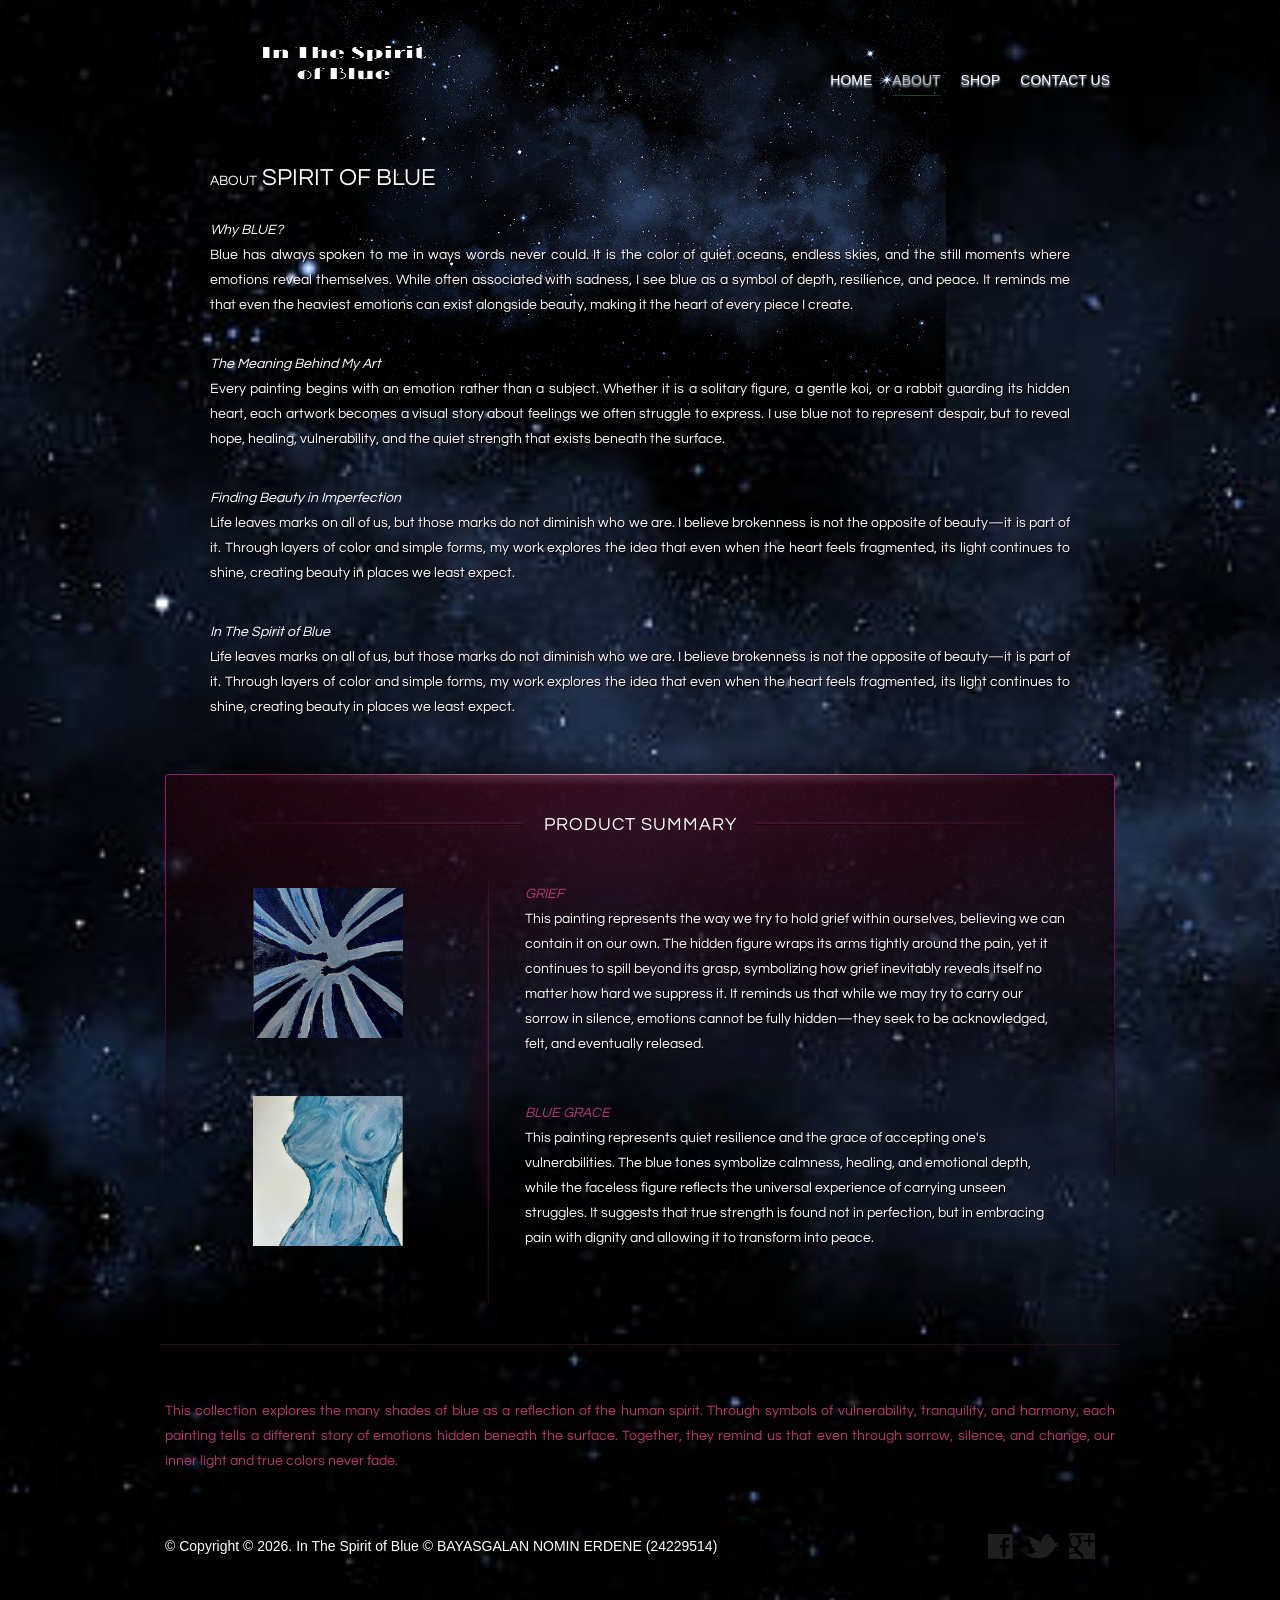
==== about.html @ bdae64c0 "Initial website" ====
<!DOCTYPE html>
<!-- Website template by freewebsitetemplates.com -->
<html>
<head>
	<title>About - In The Spirit of Blue</title>
	<meta charset="utf-8">
	<link href="css/style.css" rel="stylesheet" type="text/css">
	<!--[if IE 7]>
		<link href="css/ie7.css" rel="stylesheet" type="text/css">
	<![endif]-->
</head>
<body>
	<div id="background">
		<div id="page">
			<div id="header">
				<a href="in-the-spirit-of-blue.html"><img id="logo" src="images/img.PNG" width="280" height="65" alt=""></a>
				<ul class="navigation">
					<li>
						<a href="in-the-spirit-of-blue.html">HOME</a>
					</li>
					<li>
						<a class="active" href="about.html">ABOUT</a>
					</li>
					<li>
						<a href="shop.html">SHOP</a>
					</li>
					<li>
						<a href="contact.html">CONTACT US</a>
					</li>
				</ul>
			</div>
			<div id="body">
				<div class="section">
					<h2><span>ABOUT</span> SPIRIT OF BLUE</h2>
					<ul>
						<li>
							<h2><a href="about.html">Why BLUE?</a></h2>
							<p>
								Blue has always spoken to me in ways words never could. It is the color of quiet oceans, endless skies, and the still moments where emotions reveal themselves. While often associated with sadness, I see blue as a symbol of depth, resilience, and peace. It reminds me that even the heaviest emotions can exist alongside beauty, making it the heart of every piece I create.
							</p>
						</li>
						<li>
							<h2><a href="about.html">The Meaning Behind My Art</a></h2>
							<p>
                                Every painting begins with an emotion rather than a subject. Whether it is a solitary figure, a gentle koi, or a rabbit guarding its hidden heart, each artwork becomes a visual story about feelings we often struggle to express. I use blue not to represent despair, but to reveal hope, healing, vulnerability, and the quiet strength that exists beneath the surface.
						</li>
						<li>
							<h2><a href="about.html">Finding Beauty in Imperfection</a></h2>
							<p>
								Life leaves marks on all of us, but those marks do not diminish who we are. I believe brokenness is not the opposite of beauty—it is part of it. Through layers of color and simple forms, my work explores the idea that even when the heart feels fragmented, its light continues to shine, creating beauty in places we least expect.
							</p>
						</li>
						<li>
							<h2><a href="about.html">In The Spirit of Blue</a></h2>
							<p>
								<span></span> <span></span> Life leaves marks on all of us, but those marks do not diminish who we are. I believe brokenness is not the opposite of beauty—it is part of it. Through layers of color and simple forms, my work explores the idea that even when the heart feels fragmented, its light continues to shine, creating beauty in places we least expect.
							</p>
						</li>
					</ul>
				</div>
				<div id="content">
					<div class="header">
						<h2><a href="in-the-spirit-of-blue.html" class="white-text">PRODUCT SUMMARY</a></h2>
					</div>
					<div class="section">
						<div class="sidebar">
							<ul>
								<li>
									<a href="about.html"><img src="images/img2.jpg" width="150" height="150" alt=""></a>
								</li>
								<li>
									<a href="about.html"><img src="images/img3.jpg" width="150" height="150" alt=""></a>
								</li>
							</ul>
						</div>
						<div class="content">
							<ul>
								<li>
									<h2><a href="about.html">GRIEF</a></h2>
									<p>
										This painting represents the way we try to hold grief within ourselves, believing we can contain it on our own. The hidden figure wraps its arms tightly around the pain, yet it continues to spill beyond its grasp, symbolizing how grief inevitably reveals itself no matter how hard we suppress it. It reminds us that while we may try to carry our sorrow in silence, emotions cannot be fully hidden—they seek to be acknowledged, felt, and eventually released.
								</li>
								<li>
									<h2><a href="about.html">BLUE GRACE</a></h2>
									<p>
                                        This painting represents quiet resilience and the grace of accepting one's vulnerabilities. The blue tones symbolize calmness, healing, and emotional depth, while the faceless figure reflects the universal experience of carrying unseen struggles. It suggests that true strength is found not in perfection, but in embracing pain with dignity and allowing it to transform into peace.
									</p>
								</li>
							</ul>
						</div>
					</div>
				</div>
			</div>
			<div id="footer">
				<div>
					<p>
                    	This collection explores the many shades of blue as a reflection of the human spirit. Through symbols of vulnerability, tranquility, and harmony, each painting tells a different story of emotions hidden beneath the surface. Together, they remind us that even through sorrow, silence, and change, our inner light and true colors never fade.

					</p>
				</div>
				<span id="footnote"> &copy; Copyright &copy; 2026. In The Spirit of Blue </span>
				<span id="footnote"> &copy; BAYASGALAN NOMIN ERDENE (24229514)</span>
				<ul class="connect">
					<li><a href="http://www.freewebsitetemplates.com/go/facebook/" class="facebook">&nbsp;</a></li>
					<li><a href="http://www.freewebsitetemplates.com/go/twitter/" class="twitter">&nbsp;</a></li>
					<li><a href="http://www.freewebsitetemplates.com/go/googleplus/" class="googleplus">&nbsp;</a></li>
				</ul>
			</div>
		</div>
	</div>
</body>
</html>
---- css/style.css ----
/** Website template by freewebsitetemplates.com **/
body {
	margin:0;
	padding:0;
	font-family:Arial, Verdana, Helvetica, sans-serif;
	font-size:14px;
	line-height:25px;
	color:#fff;
	text-align:justify;
	background-color:#001036;
	background-image:url("../images/star.png.jpg");
	background-repeat:no-repeat;
	background-position:center top;
	background-size:cover;
}
@font-face {
	font-family:'QuestrialRegular';
	src:url('../fonts/questrial-regular-webfont.eot');
	src:url('../fonts/questrial-regular-webfont.eot?#iefix') format('embedded-opentype'),
	url('../fonts/questrial-regular-webfont.woff') format('woff'),
	url('../fonts/questrial-regular-webfont.ttf') format('truetype'),
	url('../fonts/questrial-regular-webfont.svg#QuestrialRegular') format('svg');
	font-weight:normal;
	font-style:normal;
}
#background {
	background:url("../images/star.png.jpg");
	background-repeat:no-repeat;
	background-position:top center;
	margin:0;
	padding:0;
}
#background #page {
	width:960px;
	margin:0 auto;
}
#background #page #header {
	width:960px;
	margin:0 auto;
	height:115px;
}
#background #page #header img#logo {
	margin:30px 0 0 45px;
	border:0;
}
#background #page #header ul.navigation {
	list-style-type:none;
	margin:50px 0 0 0;
	padding:0;
	height:60px;
	float:right;
	overflow:hidden;
}
#background #page #header ul.navigation li {
	float:left;
	padding:0 10px;
}
#background #page #header ul.navigation li a {
	text-decoration:none;
	display:inline-block;
	line-height:60px;
	color:#ffffff;
	text-shadow:0 2px 2px #b4c2df;
}
#background #page #header ul.navigation li a:hover {
	text-decoration:none;
	display:inline-block;
	line-height:60px;
	color:#1b2a56;
	background:url("../images/bg-menu-selected.gif");
	background-position:center 45px;
	background-repeat:no-repeat;
}
#background #page #header ul.navigation li a.active {
	text-decoration:none;
	display:block;
	line-height:60px;
	color:#BCBEB8;
	background:url("../images/bg-menu-selected.gif");
	background-position:center 45px;
	background-repeat:no-repeat;
}
#background #page #body {
	width:960px;
	margin:0 auto;
}
#background #page #body .featured {
	width:950px;
	margin:0 auto;
	height:441px;
	overflow:hidden;
}
#background #page #body .featured .section {
	width:950px;
	margin:0 auto;
	height:415px;
	position:relative;
	overflow:visible;
	padding:0;
}
#background #page #body .featured .section img {
	border:0;
	text-decoration:none;
	position:absolute;
	z-index:0;
}
#background #page #body .featured .section div {
	margin-left:45px;
	width:441px;
	position:absolute;
	z-index:1;
}
#background #page #body .featured .section div h2 {
	overflow:hidden;
	margin-top:40px;
	padding:0 0 20px 0;
	background:url("../images/border-header.png");
	background-repeat:no-repeat;
	background-position:bottom;
	color:#fff9fc;
}
#background #page #body .featured .section div h2 a {
	text-decoration:none;
	display:block;
	overflow:hidden;
	font-size:20px;
	font-family:'QuestrialRegular';
	font-weight:normal;
	color:#fff9fc;
	text-align:justify;
	text-shadow:0px 2px 2px #000;
}
#background #page #body .featured .section div h2 a span {
	display:block;
	font-size:35px;
	font-family:'QuestrialRegular';
	font-weight:normal;
	color:#fff9fc;
	margin-top:5px;
	text-align:justify;
	text-shadow:0px 2px 1px #000;
}
#background #page #body .featured .section div p {
	overflow:hidden;
	padding:0;
	margin-top:20px;
	font-size:14px;
	font-family:'QuestrialRegular';
	color:#fff9fc;
}
#background #page #body .featured .section div p a {
	color:#fff9fc;
	font-family:'QuestrialRegular';
	font-size:14px;
	text-shadow:0px 1px 1px #ffffff;
}
#background #page #body .featured .section div p a:hover {
	color:#bcbeb8;
	font-family:'QuestrialRegular';
	font-size:14px;
}
#background #page #body .featured .section div a.button {
	background:url("../images/button.png") no-repeat scroll 0 -248px transparent;
	height:42px;
	width:174px;
	display:inline-block;
	margin:20px 20px 0 0;
	text-decoration:none;
	line-height:42px;
	text-align:center;
	font-size:14px;
	font-family:'QuestrialRegular';
	color:#ffffff;
	text-shadow:2px 2px 2px #fffefe;
}
#background #page #body .featured .section div a.button:hover {
	background:url("../images/button.png") no-repeat scroll 0 -156px transparent;
}
#background #page #body .featured p {
	padding:0 40px;
	font-size:14px;
}
#background #page #body .featured h2 {
	padding:0 40px;
	margin:30px 0 0 0;
}
#background #page #body .featured h2 a {
	text-decoration:none;
	color:#ebebeb;
	font-size:21px;
}
#background #page #body .featured h2 a span {
	color:#ebebeb;
	font-size:14px;
	font-family:Arial;
}
#background #page #body .featured .section ul {
	list-style-type:none;
	margin:0px 0 0 325px;
	padding:0 30px;
	width:565px;
	position:absolute;
	z-index:1;
}
#background #page #body .featured .section ul li {
	margin:0;
	padding:0;
	height:150px;
}
#background #page #body .featured .section ul li h2 {
	margin:0;
	padding:20px 10px 20px 0;
	text-align:right;
}
#background #page #body .featured .section ul li h2 a {
	color:#fffdfe;
	text-shadow:0px 2px 2px #000;
	font-size:14px;
	font-weight:normal;
	font-style:normal;
}
#background #page #body .featured .section ul li h2 a:hover {
	color:#d86997;
	text-shadow:0 1px 0 #000000;
}
#background #page #body .featured .section ul li p {
	padding:0 10px 0 10px;
	margin:0;
	color:#fffdfe;
	font-size:14px;
}
#background #page #body .featured .section h3 {
	margin:0;
	padding:0;
	position:relative;
	top:35px;
	left:40px;
	color:#fffdfe;
	text-shadow:2px 2px 1px #000000;
	font-family:'QuestrialRegular';
	font-size:18px;
	width:300px;
}
#background #page #body .featured p span {
	display:block;
}
#background #page #body #content {
	width:960px;
	background:url("../images/bg-content.png");
	background-repeat:no-repeat;
	background-position:top center;
	margin-top:-37px;
	padding-top:15px;
}
#background #page #body #content .header {
	width:950px;
	height:70px;
	line-height:70px;
	margin:0 auto;
	background:url("../images/bg-content-header5.png");
	background-repeat:no-repeat;
	background-position:center;
	margin:40px 5px 20px 5px;
	padding-top:0px;
}
#background #page #body #content .header h2 {
	width:auto;
	text-align:center;
}
#background #page #body #content .header h2 a {
	text-align:center;
	text-decoration:none;
	color:#12030a;
	text-shadow:1px 1px 1px #1e0713;
	font-size:18px;
	font-weight:normal;
	font-family:Arial;
	font-family:'QuestrialRegular';
	letter-spacing:1px;
}
#background #page #body #content .header h2 a.white-text {
	color:#ffffff;
	text-shadow:none;
}
#background #page #body #content .section {
	padding:0 5px;
	width:950px;
	height:auto;
	overflow:hidden;
}
#background #page #body #content .section .sidebar {
	background:url("../images/separator.png");
	background-position:298px 0;
	background-repeat:no-repeat;
	float:left;
	margin-top:-15px;
	padding-top:15px;
	width:325px;
}
#background #page #body #content .section .sidebar ul {
	list-style-type:none;
	margin:0;
	padding:0;
}
#background #page #body #content .section .sidebar ul li {
	text-align:center;
	margin:10px 0 50px 0;
}
#background #page #body #content .section .sidebar ul li img {
	border:0;
}
#background #page #body #content .section .content {
	width:560px;
	float:left;
	padding:0 25px 0 25px;
}
#background #page #body #content .section .content ul {
	list-style-type:none;
	margin:0;
	padding:0;
}
#background #page #body #content .section .content ul li {
	margin:0 0 40px 0;
}
#background #page #body #content .section .content ul li img {
	border:0;
}
#background #page #body #content .section .content ul li p {
	font-family:'QuestrialRegular';
	font-size:14px;
	color:#fff9fc;
	margin-top:0;
	margin-bottom:0;
	text-align:left;
}
#background #page #body #content .section .content ul li p a {
	font-family:'QuestrialRegular';
	font-size:14px;
	color:#fff9fc;
}
#background #page #body #content .section .content ul li p a:hover {
	font-family:'QuestrialRegular';
	font-size:14px;
	color:#fd90c0;
}
#background #page #body #content .section .content ul li h2 {
	margin:0;
	font-family:'QuestrialRegular';
}
#background #page #body #content .section .content ul li h2 a {
	color:#b43b6d;
	font-size:14px;
	font-style:Italic;
	font-family:'QuestrialRegular';
	text-decoration:none;
}
#background #page #body #content .section .content ul li h2 a:hover {
	color:#ffffff;
}
#background #page #body #content .section .content ul li a.more {
	color:#76636c;
	font-size:12px;
	font-style:Italic;
	font-family:'QuestrialRegular';
	margin-left:10px;
}
#background #page #body #content .section .content ul li a.more:hover {
	color:#e9458f;
	font-size:12px;
	font-style:Italic;
	font-family:'QuestrialRegular';
	margin-left:10px;
}
#background #page #body #content table {
	width:950px;
	padding:0;
	margin:70px auto 0;
}
#background #page #body #content table.message {
	margin:10px auto 0;
}
#background #page #body #content table td {
	padding:0 50px 20px 50px;
}
#background #page #body #content table td label span {
	color:#ebebeb;
	font-size:14px;
	float:left;
	margin-top:5px;
	font-family:'QuestrialRegular';
	text-shadow:1px 2px 1px #000000;
}
#background #page #body #content table td label input {
	color:#ebebeb;
	background:url("../images/interface.png") no-repeat scroll 0 -128px transparent;
	width:255px;
	border:0;
	padding:12px 5px;
	float:right;
}
#background #page #body #content table td label textarea {
	color:#ebebeb;
	background:url("../images/interface.png") no-repeat scroll 0 -216px transparent;
	height:184px;
	width:712px;
	border:0;
	padding:5px;
	float:right;
}
#background #page #body #content table td label input#subscribe {
	background:transparent;
	height:14px;
	width:14px;
	float:none;
	display:inline-block;
	border:0;
	padding:0;
	margin:15px 10px 0 120px;
}
#background #page #body #content table td label.subscribe {
	background:url("../images/interface1.png") no-repeat scroll 121px 1px transparent;
}
#background #page #body #content table td label.subscribe.active {
	background:url("../images/interface1.png") no-repeat scroll 121px -63px transparent;
}
#background #page #body #content table td label.agree {
	background:url("../images/interface1.png") no-repeat scroll 5px 1px transparent;
}
#background #page #body #content table td label.agree.active {
	background:url("../images/interface1.png") no-repeat scroll 5px -63px transparent;
}
#background #page #body #content table td label input#agree {
	background-color:transparent;
	height:14px;
	width:14px;
	margin-right:10px;
	float:none;
	display:inline-block;
	border:0;
	padding:0;
	margin-top:15px;
}
#background #page #body #content table td label {
	margin-right:20px;
	font-family:'QuestrialRegular';
	color:#B43B6D;
}
#background #page #body #content table td input[type="submit"] {
	background-color:#e8eaed;
	color:#003f82;
	height:33px;
	width:145px;
	border:1px solid #aac1df;
	border-radius:4px;
	cursor:pointer;
	margin-left:130px;
	font-family:'QuestrialRegular';
	font-size:14px;
	font-weight:700;
	text-transform:uppercase;
}
#background #page #body #content table td input[type="submit"]:hover {
	background-color:#d7dbe5;
}
#background #page #body #section {
	width:950px;
	margin:20px auto 0;
	overflow:hidden;
}
#background #page #body #section .sidebar {
	width:325px;
	float:left;
	background:url("../images/bg-sidebar.jpg");
	background-repeat:no-repeat;
	background-position:top;
	min-height:608px;
	background-color:#12020D;
}
#background #page #body #section .sidebar h1 {
	color:#0d030b;
	font-family:'QuestrialRegular';
	font-size:18px;
	font-weight:normal;
	text-align:center;
	text-decoration:none;
	text-shadow:2px 1px 1px #601d3c;
	margin-bottom:0;
	letter-spacing:1px;
}
#background #page #body #section .sidebar ul {
	list-style-type:none;
	margin:0;
	padding:0;
	width:322px;
}
#background #page #body #section .sidebar ul li {
	padding:15px 0 0 20px;
	line-height:30px;
	width:307px;
	background:url("../images/bg-sidebar-shadow.png") no-repeat scroll center top transparent;
}
#background #page #body #section .sidebar ul li ul {
	margin-bottom:30px;
	width:290px;
}
#background #page #body #section .sidebar ul li ul li {
	background:none;
	padding:0 0 0 20px;
	line-height:25px;
	width:280px;
}
#background #page #body #section .sidebar ul li ul li a {
	background:0;
}
#background #page #body #section .sidebar ul li.active {
	background:none;
}
#background #page #body #section .sidebar ul li a {
	text-decoration:none;
	color:#ebebeb;
	display:inline-block;
	width:277px;
	font-family:'QuestrialRegular';
	font-size:14px;
}
#background #page #body #section .sidebar ul li a {
	text-decoration:none;
	color:#ebebeb;
	background:url("../images/button.png") no-repeat scroll 265px -520px transparent;
	height:40px;
}
#background #page #body #section .sidebar ul li a:hover {
	text-decoration:none;
	color:#ebebeb;
	background:url("../images/button.png") no-repeat scroll 265px -457px transparent;
}
#background #page #body #section .sidebar ul li.active a {
	text-decoration:none;
	color:#ebebeb;
	background:url("../images/button.png") no-repeat scroll 265px -395px transparent;
	display:inline-block;
	width:277px;
	height:auto;
}
#background #page #body #section .sidebar ul li.active a:hover {
	text-decoration:none;
	color:#ebebeb;
	background:url("../images/button.png") no-repeat scroll 265px -333px transparent;
	display:inline-block;
	width:277px;
}
#background #page #body #section .sidebar ul li.active ul li a:hover {
	background:none;
}
#background #page #body #section .sidebar ul li.active ul li a {
	background:none;
	font-family:'QuestrialRegular';
	font-size:14px;
	color:#f9f2f2;
	line-height:22px;
}
#background #page #body #section .sidebar ul li a:hover {
	text-decoration:none;
	color:#f9f2f2;
}
#background #page #body #section .content {
	width:605px;
	float:left;
	padding:0 0 0 20px;
}
#background #page #body #section .content p {
	font-family:'QuestrialRegular';
	font-size:14px;
	text-shadow:1px 1px 1px #2f1926;
	color:#ceb0c8;
	text-align:left;
	clear:both;
}
#background #page #body #section .content p.section-summary {
	color:#f4fefd;
	font-size:15px;
	line-height:24px;
	text-shadow:1px 1px 2px rgba(0, 0, 0, 0.35);
	margin-top:20px;
}
#background #page #body #section .content p a {
	font-family:'QuestrialRegular';
	font-size:14px;
	color:#ceb0c8;
}
#background #page #body #section .content p a:hover {
	color:#ffffff;
}
#background #page #body #section .content h2 {
	background:url("../images/border-header.png") repeat-x scroll bottom transparent;
	margin-top:10px;
	overflow:hidden;
	padding-bottom:20px;
	font-family:'QuestrialRegular';
	color:#BCBEB8;
	text-shadow:2px 2px 1px #000;
}
#background #page #body #section .content div.details {
	width:292px;
	width:265px;
	vertical-align:top;
	float:left;
	margin:10px 0 30px 0;
	overflow:hidden;
}
#background #page #body #section .content div.details p {
	margin:0 0 30px 0;
	text-align:left;
	font-family:'QuestrialRegular';
	font-size:14px;
	color:#f4fefd;
	line-height:22px;
	width:250px;
}
#background #page #body #section .content div.details p a {
	margin-top:0;
	text-align:left;
	font-family:'QuestrialRegular';
	font-size:14px;
	color:#f4fefd;
}
#background #page #body #section .content div.details p a:hover {
	margin-top:0;
	text-align:left;
	font-family:'QuestrialRegular';
	font-size:14px;
	color:#CEB0C8;
}
#background #page #body #section .content div.details ul {
	margin:0 0 20px 0;
	list-style-type:none;
	padding:0;
	width:225px;
}
#background #page #body #section .content div.details ul li {
	position:relative;
	background:none;
	padding-left:24px;
	text-align:left;
	margin:0 0 20px 0;
}
#background #page #body #section .content div.details ul li::before {
	content: "+";
	position:absolute;
	left:0;
	top:0;
	color:#007bff;
	font-size:18px;
	font-weight:700;
	line-height:22px;
}
#background #page #body #section .content div.details ul li a {
	color:#e6e9ed;
	font-family:'QuestrialRegular';
	font-size:14px;
	line-height:22px;
	text-align:left;
	text-decoration:none;
	display:block;
}
#background #page #body #section .content div.details ul li a:hover {
	color:#fefdfd;
	font-family:'QuestrialRegular';
	font-size:14px;
}
#background #page #body #section .content div.details a.button {
	background-color:#d9dbe1;
	border:1px solid #0053a6;
	width:123px;
	height:28px;
	color:#0053a6;
	float:left;
	font-size:14px;
	line-height:28px;
	margin:10px 9px 0 0;
	text-align:center;
	text-decoration:none;
}
#background #page #body #section .content div.details a.button:hover {
	background-color:#c8cbd4;
}
#cartSidebar {
	position: fixed;
	top: 120px;
	right: 20px;
	width: 260px;
	background: rgba(18, 2, 13, 0.95);
	border: 1px solid #3e2c3c;
	padding: 18px;
	color: #f5e7f6;
	box-shadow: 0 0 20px rgba(0, 0, 0, 0.5);
	display: none;
	z-index: 50;
}
#cartSidebar.visible {
	display: block;
}
#cartSidebar h3 {
	margin: 0 0 10px;
	color: #e9c6d8;
	font-family:'QuestrialRegular';
	text-transform: uppercase;
	font-size: 15px;
	letter-spacing: 1px;
}
#cartSidebar ul {
	list-style: none;
	margin: 0 0 12px;
	padding: 0;
}
#cartSidebar li {
	border-bottom: 1px solid rgba(255,255,255,0.08);
	padding: 6px 0;
	font-size: 14px;
	color: #d7ccdc;
}
#cartSidebar button.cart-buy {
	width: 100%;
	display: block;
	margin: 8px 0 0;
	border: 0;
	background: #8a4a8f;
	color: #fff;
	font-family:'QuestrialRegular';
	font-size: 14px;
	line-height: 28px;
	cursor: pointer;
}
#cartSidebar button.cart-buy:hover {
	background: #a55db0;
}
#cartSidebar button.sidebar-remove {
	margin-left: 10px;
	padding: 2px 8px;
	border: 1px solid rgba(255,255,255,0.3);
	background: transparent;
	color: #d7ccdc;
	font-family:'QuestrialRegular';
	font-size: 12px;
	cursor: pointer;
}
#cartSidebar button.sidebar-remove:hover {
	background: rgba(165,93,176,0.15);
	border-color: #a55db0;
	color: #fff;
}
#cartSidebar button.sidebar-close {
	position: absolute;
	top: 12px;
	right: 12px;
	width: 24px;
	height: 24px;
	border: none;
	background: transparent;
	color: #f5e7f6;
	font-size: 20px;
	line-height: 24px;
	cursor: pointer;
}
#cartSidebar button.sidebar-close:hover {
	color: #ffffff;
}
#background #page #body #section .content div.item {
	float:left;
	width:340px;
	margin:10px 0 30px 0;
	overflow:hidden;
}
#background #page #body #section .content div.item ul.slider {
	margin:0 auto;
	list-style-type:none;
	padding:0;
	overflow:hidden;
	width:160px;
}
#background #page #body #section .content div.item ul.slider li {
	background:0;
	width:auto;
	float:left;
	margin:0;
	padding:0 5px;
}
#background #page #body #section .content div.item.slider li a {
	text-decoration:none;
}
#background #page #body #section .content div.item ul.slider li a img {
	border:0;
}
#background #page #body #section .content div.item img {
	border:0;
}
#background #page #body .section {
	padding:20px 40px;
}
#background #page #body .section h2 span {
	font-family:'QuestrialRegular';
	color:#fff9f9;
	font-size:14px;
	text-shadow:1px 3px 2px #000000;
	font-weight:normal;
}
#background #page #body .section h2 {
	font-family:'QuestrialRegular';
	font-size:24px;
	color:#D9B6C4;
	text-shadow:1px 3px 2px #000000;
	font-weight:normal;
}
#background #page #body .section ul {
	list-style-type:none;
	margin:0;
	padding:0;
}
#background #page #body .section ul li p {
	font-size:14px;
	font-family:'QuestrialRegular';
	color:#fff9f9;
	margin-top:0;
	text-shadow:1px 1px 1px #000000;
}
#background #page #body .section ul li p span {
	display:block;
	font-style:normal;
}
#background #page #body .section ul li p a {
	font-size:14px;
	font-family:'QuestrialRegular';
	color:#fff9f9;
}
#background #page #body .section ul li p a:hover {
	color:#fd90c0;
}
#background #page #body .section ul li h2 {
	margin:20px 0 0 0;
}
#background #page #body .section ul li h2 a {
	color:#ffffff;
	font-family:'QuestrialRegular';
	font-size:14px;
	text-decoration:none;
	text-shadow:none;
	font-style:italic;
}
#background #page #body .section p {
	padding:0 10px;
	font-size:14px;
	margin-bottom:30px;
	color:#fefdfd;
	font-family:'QuestrialRegular';
	text-shadow:1px 1px 1px #000000;
}
#background #page #body .section p a {
	color:#fefdfd;
	font-family:'QuestrialRegular';
	font-size:14px;
}
#background #page #body .section p a:hover {
	color:#fd90c0;
}
#background #page #body .section p span {
	display:block;
	font-style:italic;
}
#background #page #body .section h2 {
	padding:0 10px;
	margin:30px 0 0 0;
	color:#fff9f9;
}
#background #page #body .section h2 a {
	text-decoration:none;
	color:#fff9f9;
	font-size:21px;
	font-family:'QuestrialRegular';
	font-size:18px;
}
#background #page #body .section h2 a span {
	color:#fff9f9;
	font-size:14px;
	font-family:Arial;
}
#background #page #footer {
	width:950px;
	margin:40px auto 0;
	padding:40px 5px 60px 5px;
	border-style:solid;
	border-width:1px;
	border-color:#2d0b1c;
	border-right:none;
	border-left:none;
	border-bottom:none;
	position:relative;
}
#background #page #footer div p {
	color:#b43b6d;
	font-size:14px;
	font-family:'QuestrialRegular';
}
#background #page #footer div p a {
	color:#b43b6d;
	font-size:14px;
	font-family:'QuestrialRegular';
}
#background #page #footer div p a:hover {
	color:#fd90c0;
	font-size:14px;
	font-family:'QuestrialRegular';
}
#background #page #footer .footer-strong {
	font-weight:700;
}
#background #page #footer a.template-link {
	color:#ff66cc;
	font-size:12px;
	font-family:'QuestrialRegular';
	font-weight:bold;
	text-decoration:none;
}
#background #page #footer a.template-link:hover {
	color:#ff66cc;
	text-decoration:none;
}
#background #page #footer span#footnote {
	color:#ffffff;
}
#background #page #footer div#footnote {
	width:950px;
	text-align:center;
	padding:60px 0;
}
#background #page #footer div#footnote span {
	color:#76636c;
	font-size:12px;
	font-family:'QuestrialRegular';
}
#background #page #footer div {
	margin:0 0 60px 0;
}
#background #page #footer ul.connect {
	list-style-type:none;
	margin:0;
	padding:0;
	position:absolute;
	right:20px;
	bottom:60px;
}
#background #page #footer ul.connect li {
	float:left;
	margin:0 5px;
}
#background #page #footer ul.connect li a {
	text-decoration:none;
	display:block;
}
#background #page #footer ul.connect li a.facebook {
	background:url("../images/icon.png") no-repeat scroll 0 -76px transparent;
	width:25px;
	height:26px;
}
#background #page #footer ul.connect li a.facebook:hover {
	background:url("../images/icon.png") no-repeat scroll 0 0 transparent;
	width:25px;
	height:26px;
}
#background #page #footer ul.connect li a.twitter {
	background:url("../images/icon.png") no-repeat scroll 0 -380px transparent;
	width:36px;
	height:26px;
}
#background #page #footer ul.connect li a.twitter:hover {
	background:url("../images/icon.png") no-repeat scroll 0 -304px transparent;
	width:36px;
	height:26px;
}
#background #page #footer ul.connect li a.googleplus {
	background:url("../images/icon.png") no-repeat scroll 0 -228px transparent;
	width:26px;
	height:26px;
}
#background #page #footer ul.connect li a.googleplus:hover {
	background:url("../images/icon.png") no-repeat scroll 0 -152px transparent;
	width:26px;
	height:26px;
}
---- css/ie7.css ----
/** Website template by freewebsitetemplates.com **/
#background #page #header ul.navigation {
	margin:-45px 0 0 0;
}
#background #page #body #content {
	margin-top:-28px;
}
#background #page #body #content .header {
	margin:30px 5px 0 5px;
	padding-top:0px;
}
#background #page #body #content table {
	width:950px;
	padding:0;
	margin:60px auto 0;
}
#background #page #body #content table td label input#subscribe {
	margin:-17px 10px 0 120px;
}
#background #page #body #content table td label input#agree {
	margin-top:-17px;
}
#background #page #body #content table td label {
	margin-right:20px;
}
#background #page #body #content table td button {
	margin-left:130px;
	position:relative;
	top:10px;
}
#background #page #body #section .content div.details {
	margin-bottom:0px;
}
#background #page #body #section .content div.item {
	margin-bottom:0px;
}
#background #page #body #content {
	background:url("../images/bg-content.png") no-repeat scroll center top transparent;
	margin-top:-38px;
	padding-top:15px;
	width:960px;
}
#background #page #body #content .header {
	background:url("../images/bg-content-header5.png") no-repeat scroll center center transparent;
	height:70px;
	line-height:70px;
	margin:50px 5px 20px;
	padding-top:0;
	width:950px;
}
#background #page #body #section .sidebar h1 {
	color:#12030A;
	font-family:'QuestrialRegular';
	font-size:18px;
	font-weight:normal;
	text-align:center;
	text-decoration:none;
	text-shadow:1px 1px 1px #1E0713;
	margin-top:10px;
}
#background #page #body #content table {
	margin:90px auto 0;
	padding:0;
	width:950px;
}
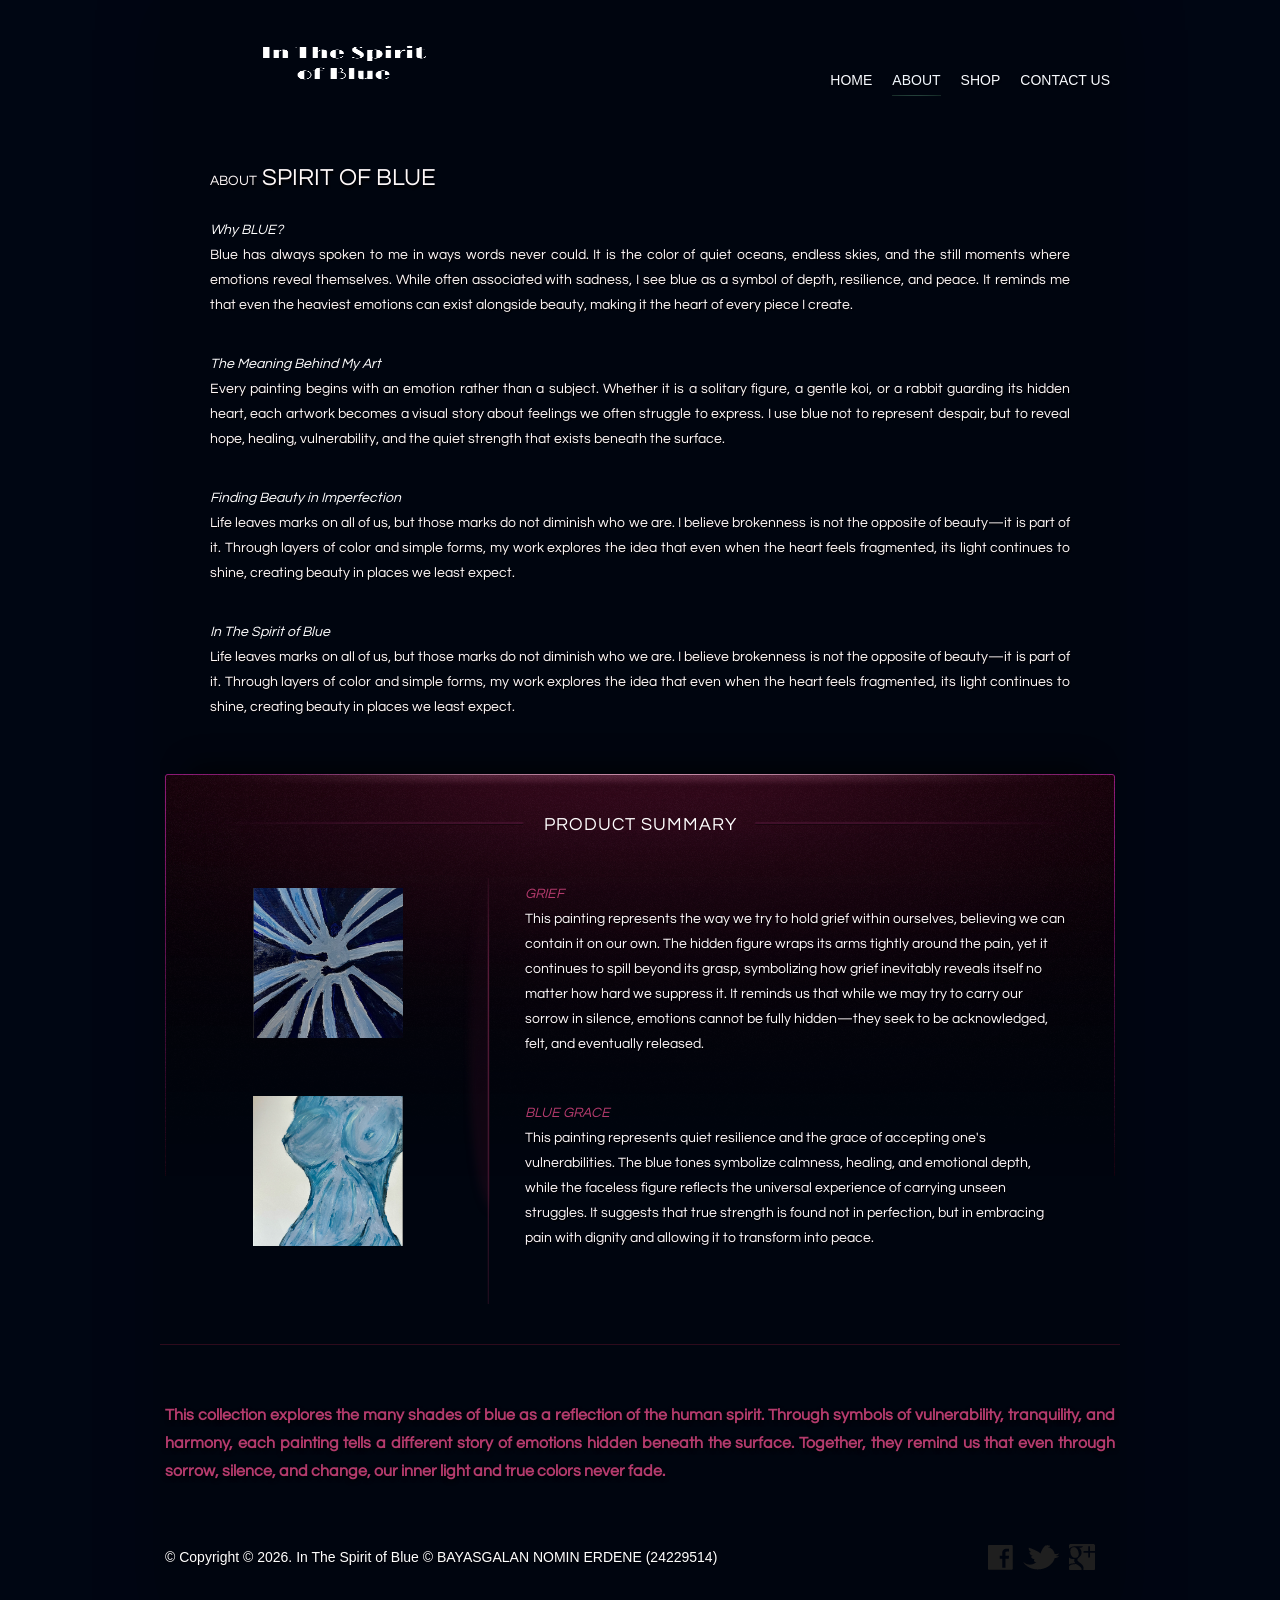
==== commit f1dc7a7b: "Added interactive Find Your Shade of Blue feature" ====
--- a/about.html
+++ b/about.html
@@ -13,10 +13,10 @@
 	<div id="background">
 		<div id="page">
 			<div id="header">
-				<a href="in-the-spirit-of-blue.html"><img id="logo" src="images/img.PNG" width="280" height="65" alt=""></a>
+				<a href="index.html"><img id="logo" src="images/img.PNG" width="280" height="65" alt=""></a>
 				<ul class="navigation">
 					<li>
-						<a href="in-the-spirit-of-blue.html">HOME</a>
+						<a href="index.html">HOME</a>
 					</li>
 					<li>
 						<a class="active" href="about.html">ABOUT</a>
@@ -60,7 +60,7 @@
 				</div>
 				<div id="content">
 					<div class="header">
-						<h2><a href="in-the-spirit-of-blue.html" class="white-text">PRODUCT SUMMARY</a></h2>
+						<h2><a href="index.html" class="white-text">PRODUCT SUMMARY</a></h2>
 					</div>
 					<div class="section">
 						<div class="sidebar">
@@ -93,7 +93,7 @@
 			</div>
 			<div id="footer">
 				<div>
-					<p>
+					<p class="footer-strong">
                     	This collection explores the many shades of blue as a reflection of the human spirit. Through symbols of vulnerability, tranquility, and harmony, each painting tells a different story of emotions hidden beneath the surface. Together, they remind us that even through sorrow, silence, and change, our inner light and true colors never fade.
 
 					</p>
--- a/css/style.css
+++ b/css/style.css
@@ -1,17 +1,19 @@
 /** Website template by freewebsitetemplates.com **/
+html, body {
+	min-height:100%;
+}
 body {
 	margin:0;
 	padding:0;
 	font-family:Arial, Verdana, Helvetica, sans-serif;
 	font-size:14px;
 	line-height:25px;
-	color:#fff;
+	color:#f8fbff;
 	text-align:justify;
+	background:linear-gradient(rgba(0, 0, 0, 0.65), rgba(0, 0, 0, 0.65)), url("../images/welcome.gif") center center / cover no-repeat fixed;
+	background-blend-mode:overlay;
 	background-color:#001036;
-	background-image:url("../images/star.png.jpg");
-	background-repeat:no-repeat;
-	background-position:center top;
-	background-size:cover;
+	text-shadow:0 1px 2px rgba(0, 0, 0, 0.65);
 }
 @font-face {
 	font-family:'QuestrialRegular';
@@ -24,15 +26,15 @@
 	font-style:normal;
 }
 #background {
-	background:url("../images/star.png.jpg");
-	background-repeat:no-repeat;
-	background-position:top center;
+	background:transparent;
 	margin:0;
 	padding:0;
 }
 #background #page {
 	width:960px;
 	margin:0 auto;
+	background:rgba(0, 0, 0, 0.22);
+	box-shadow:0 0 60px rgba(0, 0, 0, 0.25);
 }
 #background #page #header {
 	width:960px;
@@ -59,14 +61,14 @@
 	text-decoration:none;
 	display:inline-block;
 	line-height:60px;
-	color:#ffffff;
-	text-shadow:0 2px 2px #b4c2df;
+	color:#f8fbff;
+	text-shadow:0 2px 2px rgba(0, 0, 0, 0.55);
 }
 #background #page #header ul.navigation li a:hover {
 	text-decoration:none;
 	display:inline-block;
 	line-height:60px;
-	color:#1b2a56;
+	color:#eef6ff;
 	background:url("../images/bg-menu-selected.gif");
 	background-position:center 45px;
 	background-repeat:no-repeat;
@@ -75,7 +77,7 @@
 	text-decoration:none;
 	display:block;
 	line-height:60px;
-	color:#BCBEB8;
+	color:#f2f9ff;
 	background:url("../images/bg-menu-selected.gif");
 	background-position:center 45px;
 	background-repeat:no-repeat;
@@ -117,7 +119,8 @@
 	background:url("../images/border-header.png");
 	background-repeat:no-repeat;
 	background-position:bottom;
-	color:#fff9fc;
+	color:#ffffff;
+	text-shadow:0 2px 4px rgba(0, 0, 0, 0.75);
 }
 #background #page #body .featured .section div h2 a {
 	text-decoration:none;
@@ -144,9 +147,12 @@
 	overflow:hidden;
 	padding:0;
 	margin-top:20px;
-	font-size:14px;
-	font-family:'QuestrialRegular';
-	color:#fff9fc;
+	font-size:16px;
+	font-family:'QuestrialRegular';
+	color:#ffffff;
+	font-weight:600;
+	line-height:28px;
+	text-shadow:0 2px 4px rgba(0, 0, 0, 0.8);
 }
 #background #page #body .featured .section div p a {
 	color:#fff9fc;
@@ -912,6 +918,9 @@
 }
 #background #page #footer .footer-strong {
 	font-weight:700;
+	font-size:16px;
+	line-height:28px;
+	text-shadow:0 2px 4px rgba(0, 0, 0, 0.8);
 }
 #background #page #footer a.template-link {
 	color:#ff66cc;
@@ -985,4 +994,179 @@
 	background:url("../images/icon.png") no-repeat scroll 0 -152px transparent;
 	width:26px;
 	height:26px;
-}+}
+
+.welcome-popup-overlay {
+	position:fixed;
+	inset:0;
+	width:100%;
+	height:100%;
+	/* full-screen GIF background with subtle dark overlay */
+	background: linear-gradient(rgba(2,8,22,0.40), rgba(2,8,22,0.40)), url("../images/welcome.gif") center center / cover no-repeat fixed;
+	background-blend-mode: overlay;
+	display:flex;
+	align-items:center;
+	justify-content:center;
+	padding:20px;
+	opacity:0;
+	visibility:hidden;
+	transition:opacity 0.28s ease, visibility 0.28s ease;
+	z-index:9999;
+}
+.welcome-popup-overlay.visible {
+	opacity:1;
+	visibility:visible;
+}
+.welcome-popup-card {
+	max-width:460px;
+	width:100%;
+	padding:20px 26px;
+	border-radius:14px;
+	/* small, elegant glass-like card */
+	background: rgba(8,16,32,0.52);
+	backdrop-filter: blur(8px);
+	-webkit-backdrop-filter: blur(8px);
+	border:1px solid rgba(255,255,255,0.06);
+	box-shadow: 0 12px 40px rgba(2,6,20,0.6), inset 0 1px 0 rgba(255,255,255,0.02);
+	text-align:center;
+	color:#ffffff;
+}
+.welcome-popup-card h1 {
+	margin:0 0 12px;
+	font-size:22px;
+	line-height:1.2;
+	letter-spacing:0.01em;
+	text-shadow:0 2px 6px rgba(2,8,25,0.8);
+}
+.welcome-popup-card p {
+	margin:0 0 20px;
+	font-size:15px;
+	line-height:1.6;
+	color:#eef6ff;
+	text-shadow:0 1px 3px rgba(2,8,25,0.6);
+}
+.welcome-popup-close {
+	padding:10px 22px;
+	border:none;
+	border-radius:999px;
+	background:linear-gradient(135deg, rgba(34,90,170,1), rgba(16,52,110,1));
+	color:#ffffff;
+	font-family:'QuestrialRegular', sans-serif;
+	font-size:14px;
+	cursor:pointer;
+	box-shadow:0 10px 28px rgba(3,12,40,0.45);
+	transition:transform 0.18s ease, background 0.18s ease, box-shadow 0.18s ease;
+}
+.welcome-popup-close:hover {
+	transform:translateY(-2px);
+	background:linear-gradient(135deg, rgba(54,130,230,1), rgba(26,86,150,1));
+	box-shadow:0 14px 36px rgba(3,18,60,0.55);
+}
+
+.shade-blue-button {
+	position:absolute;
+	left:24px;
+	bottom:24px;
+	z-index:3;
+	padding:13px 24px;
+	border:1px solid rgba(255,255,255,0.25);
+	border-radius:999px;
+	background:linear-gradient(135deg, #050505 0%, #1a1a1a 100%);
+	color:#f2f7ff;
+	font-family:'QuestrialRegular', sans-serif;
+	font-size:15px;
+	font-weight:700;
+	letter-spacing:0.02em;
+	cursor:pointer;
+	box-shadow:0 0 0 0 rgba(0, 170, 255, 0.55), 0 12px 28px rgba(2,8,22,0.28);
+	transition:transform 0.2s ease, box-shadow 0.2s ease, background 0.2s ease;
+	animation:shadeButtonGlow 2.2s infinite ease-in-out;
+}
+.shade-blue-button:hover {
+	transform:translateY(-2px);
+	background:linear-gradient(135deg, #111111 0%, #232323 100%);
+	box-shadow:0 0 18px rgba(0, 170, 255, 0.75), 0 16px 34px rgba(2,8,22,0.34);
+}
+
+@keyframes shadeButtonGlow {
+	0% {
+		box-shadow:0 0 0 rgba(0, 170, 255, 0.25), 0 12px 28px rgba(2,8,22,0.28);
+	}
+	25% {
+		box-shadow:0 0 12px rgba(0, 170, 255, 0.5), 0 14px 32px rgba(2,8,22,0.32);
+	}
+	50% {
+		box-shadow:0 0 24px rgba(0, 170, 255, 0.8), 0 16px 36px rgba(2,8,22,0.34);
+	}
+	75% {
+		box-shadow:0 0 12px rgba(0, 170, 255, 0.5), 0 14px 32px rgba(2,8,22,0.32);
+	}
+	100% {
+		box-shadow:0 0 0 rgba(0, 170, 255, 0.25), 0 12px 28px rgba(2,8,22,0.28);
+	}
+}
+
+.shade-popup-overlay {
+	position:fixed;
+	inset:0;
+	display:flex;
+	align-items:center;
+	justify-content:center;
+	padding:20px;
+	background:rgba(2,8,22,0.32);
+	opacity:0;
+	visibility:hidden;
+	transition:opacity 0.28s ease, visibility 0.28s ease;
+	z-index:10000;
+}
+.shade-popup-overlay.visible {
+	opacity:1;
+	visibility:visible;
+}
+.shade-popup-card {
+	max-width:460px;
+	width:100%;
+	padding:28px 30px;
+	border-radius:16px;
+	box-shadow:0 18px 50px rgba(2,8,22,0.28);
+	color:#ffffff;
+	text-align:center;
+	transform:translateY(12px) scale(0.98);
+	opacity:0;
+	transition:opacity 0.28s ease, transform 0.28s ease;
+}
+.shade-popup-overlay.visible .shade-popup-card {
+	opacity:1;
+	transform:translateY(0) scale(1);
+}
+.shade-popup-card h2 {
+	margin:0 0 14px;
+	font-size:24px;
+	font-family:'QuestrialRegular', sans-serif;
+	letter-spacing:0.02em;
+}
+.shade-popup-card p {
+	margin:0 0 20px;
+	font-size:16px;
+	line-height:1.8;
+	font-family:'QuestrialRegular', sans-serif;
+	font-weight:600;
+	color:#ffffff;
+	text-shadow:0 2px 6px rgba(0, 0, 0, 0.35);
+}
+.shade-popup-close {
+	padding:10px 20px;
+	border:1px solid rgba(255,255,255,0.35);
+	border-radius:999px;
+	background:rgba(255,255,255,0.18);
+	color:#ffffff;
+	font-family:'QuestrialRegular', sans-serif;
+	font-size:14px;
+	font-weight:600;
+	cursor:pointer;
+	transition:background 0.18s ease, transform 0.18s ease;
+}
+.shade-popup-close:hover {
+	background:rgba(255,255,255,0.22);
+	transform:translateY(-1px);
+}
